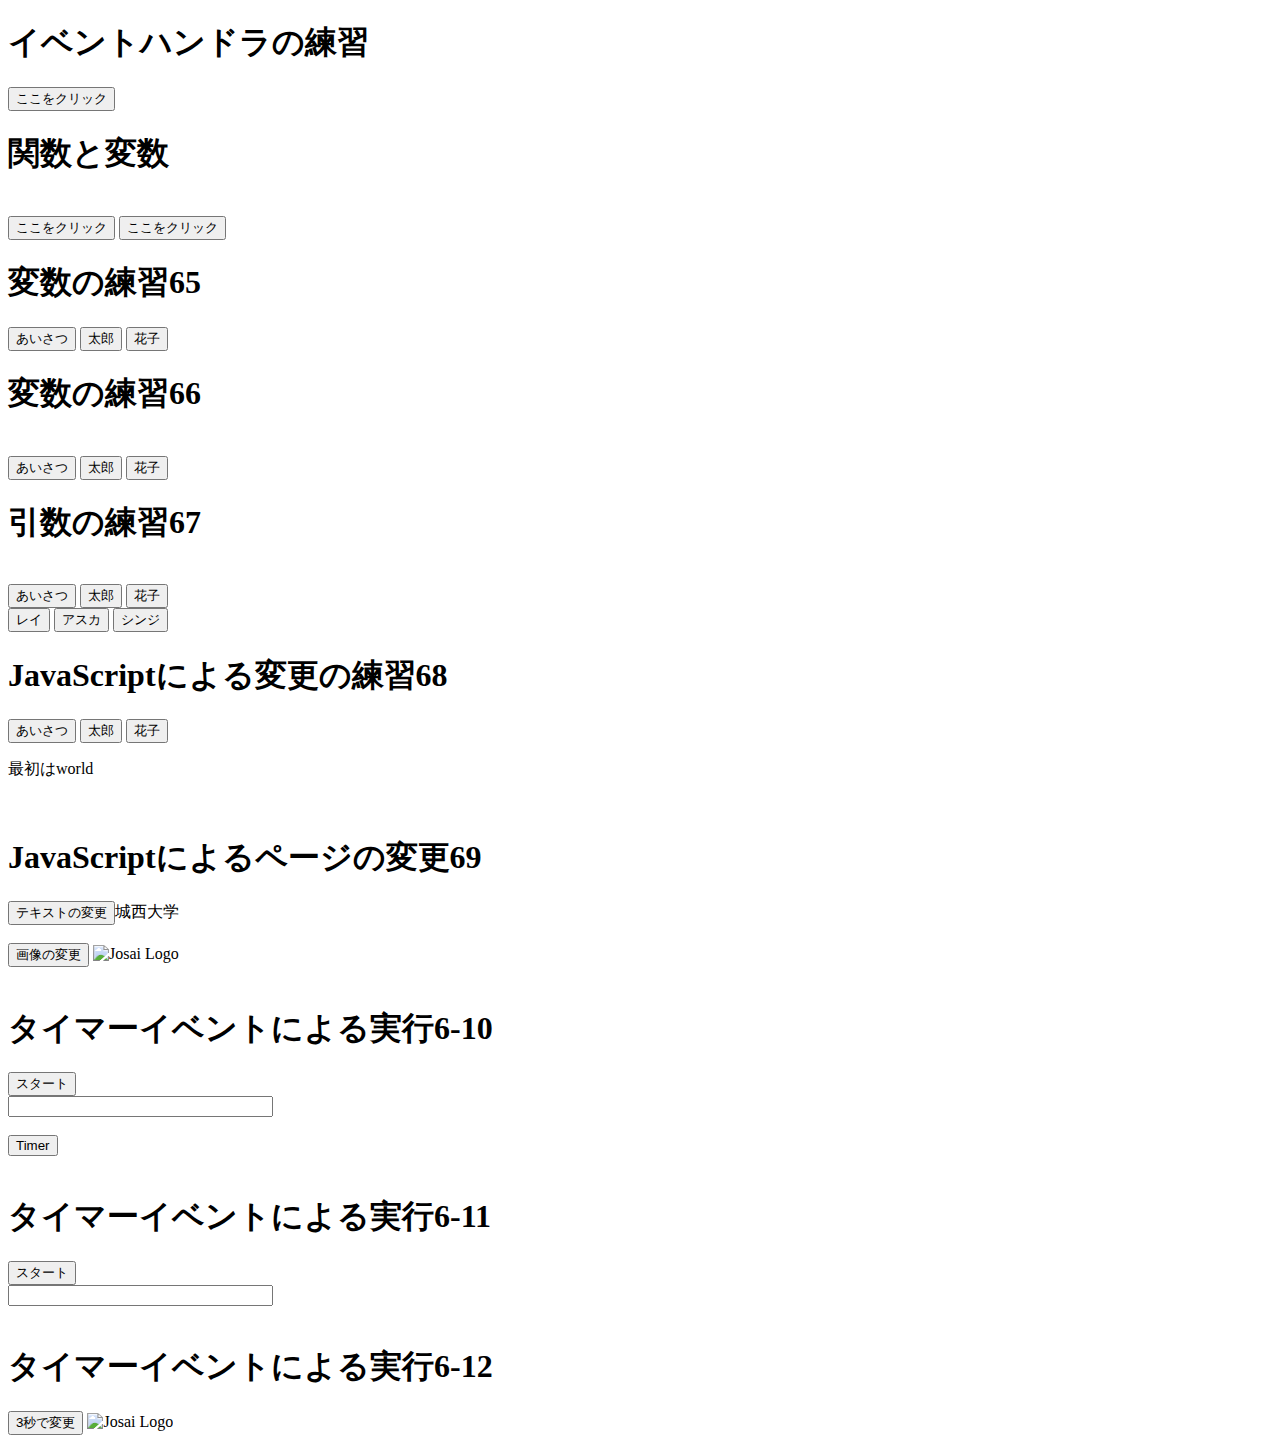
==== index.html @ b1c44680 "1221" ====
<!DOCTYPE html>
<html lang="ja">
<head>
  <meta charset="UTF-8">
  <title> Web開発の練習１</title>
  <link rel="stylesheet" href="mystyle.css"><!--この行を追加-->
<!--<script src="myjs.js"></script>-->

<script src="ex06-1.js"></script>
<script src="ex06-5.js"></script>
<script src="ex06-6.js"></script>
<script src="ex06-7.js"></script>
<script src="ex06-8.js"></script>
<script src="ex06-9.js"></script>
<script src="ex06-10.js"></script>
<script src="ex06-11.js"></script>
<script src="ex06-12.js"></script>


  


</head>
<body>
  <!--文字の大きさの練習-->
<!--
<br>
<h1>練習問題2.2</h1>
<br>
<h1>Hello World</h1>
  <h2>Hello World</h2>
  <h3>Hello World</h3>
  <ol>
      <li>ほげほげ</li>
      <li>ほにゃらら</li>
  </ol>
<script src="myjs.js"></script>
<a id="abc">ここがabcの場所</a>


<br>
<h1>練習問題2.3</h1>
<br>
<dl>
<dt>作者</dt>
<dd>ジョン</dd>
<dd>ポール</dd>
<dd>ジョージ</dd>
<dd>リンゴ</dd>
</dl>
<dl>
<dt lang="ja"><dfn>色</dfn></dt>
<dt lang="en-US"><dfn>color</dfn></dt>
<dt lang="en-GB"><dfn>colour</dfn></dt>
<dd>可視光線の波長の長短によって人が視覚で感じ
分けられる色覚・色刺激のこと。</dd>
</dl> 
<p>ゲームの得点は以下の順序で計算されます。
</p>
<dl>
<dt>金貨を獲得している場合</dt>
<dd>金貨一枚につき１０ポイント加算されます。
</dd>
<dt>銀貨を獲得している場合</dt>
<dd>銀貨一枚につき１ポイント加算されます。</dd>
<dt>枚数に関わらず、金貨と銀貨の両方を獲得して
いる場合</dt>
<dd>ボーナスポイントとして２０ポイント加算されます
。 </dd>
<dt>それ以外の場合</dt>
<dd>ポイントは加算されません。</dd>
</dl>

<br>
<h1>練習問題2.4</h1>
<br>

<table>
<caption>
<strong>お寿司をどこで食べるか？その長所と短所</strong>
<details>
<summary>このテーブルの説明</summary>
<p>以下のテーブルでは、2番目のカラムに寿司店のタイプが入れられています。その左側にそのようなタイプのお店でお寿司を食べる場合の長所が、右側に短所が入れられています</p>
</details>
</caption>
<thead>
<tr><th class="important">長所</th><th>どこで食べるか</th><th>短所</th></tr>
</thead>
<tbody>
<tr><td>ネタにこだわり、技術が素晴らしい</td><th>銀座の高級店
</th><td>値段が時価で不安、予約が必要</td></tr>
<tr><td>値段が良心的、気軽に手に取れる</td><th>回転寿司
</th><td>ネタが解凍もの、休みの日は混む</td></tr>
</tbody>
</table>
<table>
<caption>
<strong>お寿司をどこで食べるのか？その長所と短所</strong>
</caption>
<thead>
<tr><th>どこで食べるか</th><th class="important">長所</th><th>短所
</th></tr>
</thead>
<tbody>
<tr><th>銀座の高級店</th><td>ネタにこだわり、技術が素晴らしい</td><td>値段が時価で不安、予約が必要</td></tr>
<tr><th>回転寿司</th><td>値段が良心的、気軽に手に取れる
</td><td>ネタが解凍もの、休みの日は混む</td></tr>

</tbody>
</table>
<p class="sample1">セキュリティ対策は今後ますます重要になるでしょう。</p>
<p class="sample2">セキュリティ対策は今後ますます重要になるでしょう。</p>
<p class="sample3">セキュリティ対策は今後ますます重要になるでしょう。</p>

<br>
<h1>練習問題2.5</h1>
<br>
<ul>
<li>参考資料を調べ、次のように表示されるHTMLを書きなさい。
<p style="margin:1ex">x<sup>2</sup>+y<sup>2</sup>=z<sup>2</sup><br/>
この授業は<b>情報特講１</b>で、<s>眠くなる</s>大変興味深い内容です。<br/>
<bdo dir="rtl">昔の日本は右から左に書いていました。</bdo></p>
</li>
</ul>

<br>
<h1>練習問題2.6</h1>
<br>
<p>テキスト入力：<input type="text"></p>

<br>
<h1>練習問題2.7</h1>
<br>
<form action="xxx.php" method="post"><label>メール(type="email"):<input type="email"
name="email"></label><input type="submit" value="送信"></form>
<form action="xxx.php" method="post"><label>URL(type="url"):<input type="url" name="url"></label><input 
type="submit" value="送信"></form>
<form action="xxx.php" method="post"><label>検索(type="search"):<input type="search"
name="search"></label><input type="submit" value="送信"></form>
<form action="xxx.php" method="post"><label>電話(type="telephone"):<input type="tel"
name="tel"></label><input type="submit" value="送信"></form>
<form action="xxx.php" method="post"><label>数値(type="number"):<input type="number"
name="number"></label><input type="submit" value="送信"></form>
<form action="xxx.php" method="post"><label>日付(type="date"):<input type="date"
name="date"></label><input type="submit" value="送信"></form>
<form action="xxx.php" method="post"><label>日時(type="datetime"):<input type="datetime"
name="datetime"></label><input type="submit" value="送信"></form>
<form action="xxx.php" method="post"><label>ローカル日時(type="datetime-local"):<input type="datetime-local"
name="datetime-locel"></label><input type="submit" value="送信"></form>
<form action="xxx.php" method="post"><label>月(type="month"):</label><input type="submit" value="送信"></form>
<form action="xxx.php" method="post"><label>週(type="week"):<input type="week"
name="week"></label><input type="submit" value="送信"></form>
<form action="xxx.php" method="post"><label>時間(type="time"):<input type="time"
name="time"></label><input type="submit" value="送信"></form>
<form action="xxx.php" method="post"><label>レンジ(type="range"):<input type="range"
name="range"></label><input type="submit" value="送信"></form>
<form action="xxx.php" method="post"><label>色(type="color"):<input type="color"
name="color"></label><input type="submit" value="送信"></form>

<br>
<h1>練習問題2.8</h1>
<br>
<p><label>名前<input type="text" name="name" size="30" maxlength="20"></label></p>
<p><label>パスワード:<input type="password" name="pass" size="6"
maxlength="4"></label></p>
<p>学年:
<label><input type="radio" name="gakunen" value="1">1年生</label>
<label><input type="radio" name="gakunen" value="2">2年生</label>
<label><input type="radio" name="gakunen" value="3">3年生</label>
<label><input type="radio" name="gakunen" value="4">4年生</label>
<label><input type="radio" name="gakunen" value="5">5年生</label>
<label><input type="radio" name="gakunen" value="6">6年生</label>
</p>
<p>好きな科目
<label><input type="checkbox" name="kamoku" value="kokugo">国語</label>
<label><input type="checkbox" name="kamoku" value="eigo">英語</label>
<label><input type="checkbox" name="kamoku" value="sansu">算数</label>
<label><input type="checkbox" name="kamoku" value="rika">理科</label>
<label><input type="checkbox" name="kamoku" value="syakai">社会</label>
<label><input type="checkbox" name="kamoku" value="taiiku">体育</label>
</p>
<p><label>宿題ファイル:<input type="file" name="syukudai"></label></p>
<p>
<input type="submit" value="送信">
<input type="reset" value="リセット">
</p>

<br>
<h1>練習問題3.1</h1>
<br>
<a href="a.html">相対パスでリンクします</a><br>
<a href="https://www.josai.ac.jp/education/management/index.html">絶対パスで城西大学経営学部へリンクします。</a><br>
<a href="mailto:info@yahoo.com">メール(実際には動きません)</a><br>
<a href="https://www.josai.ac.jp"><img src="./image/keiei_small.jpg" alt="城西大学経営学部"></a>

<br>
<h1>練習問題3.2</h1>
<br>
<a href="a.html" target="_blank">別画面を開いてリンクします</a><br>
<a href="a.html" target="_self">リンク元と同じフレームにリンクします</a><br>
<a href="a.html" target="_parent">ひとつ上の親フレームにリンクします</a><br>
<a href="a.html" target="_top">フレームをすべて解除してリンクします</a><br>
<a href="a.html" target="abc">abcという名前のフレームにリンクします</a><br>

<br>
<h1>練習問題3.3</h1>
<br>
<a id="abc">ファイルの途中にabcという名前を付けます</a><br>
<a href="#abc">abcと名前を付けた場所へリンクします</a><br>
<a href="a.html#def">別のファイルの名前を付けた場所へリンクします</a>

<br>
<h1>練習問題3.4</h1>
<br>
<aside class="ad">
<h1>広報</h1>
<a href="https://www.josai.ac.jp/club/jyosisofuto.html">
<section>
<h1>城西大学　女子ソフトボール部</h1>
<p>女子ソフトボール部＜全日本総合女子ソフトボール選手権大会出場決定！＞
</p>
</section></a>
<a href="https://www.josai.ac.jp/news/20200615-04.html">
<section>
<h1>城西大学　JOSAI SPORTS FEILD </h1>
<p>JOSAI SPORTS FEILD 建設・設備が進んでいます【城西大学　坂戸キャンパス】
</p>
<p>城西大学坂戸キャンパスの北側の毛呂山町下川原沼に、サッカー場2面、ソフトボール場1面、アップダウンのあるランニングコース、
管理施設にはシャワー室やミーティングルームなどを備えた新しいグラウンド　“JOSAI　SPORTS　FEILD”　が完成間近です。
使用開始は、2020年9月の予定です。</p>
</section></a>
</aside>

<br>
<h1>練習問題3.5</h1>
<br>
<nav>
<ul>
<li><a href="https://www.josai.ac.jp/club/jyosisofuto.html">女子ソフトボール部</a></li>
<li><a href="https://www.josai.ac.jp/club/ekiden_hakone/html">
男子駅伝部</a></li>
<li><a href="https://www.josai.ac.jp/club/ekiden_joshiekiden.html">
女子駅伝</a></li>
<li><a>クラブ・サークル活動</a></li>
</ul>
</nav>-->

<h1>イベントハンドラの練習</h1>
<input type="button" value="ここをクリック"
ondblclick="alert('Hello, shiho!');">

<br>
<h1>関数と変数</h1>
<br>
<input type="button" value="ここをクリック"
onclick="sayhello61();sayhello61();">
<input type="button" value="ここをクリック"
onclick="saygoodbye();">

<h1>変数の練習65</h1>
<input type="button" value="あいさつ" onclick="sayhello65();">
<input type="button" value="太郎" onclick="taro65();">
<input type="button" value="花子" onclick="hanako65();">
<br>
<h1>変数の練習66</h1>
<br>
<input type="button" value="あいさつ" onclick="sayhello66();">
<input type="button" value="太郎" onclick="taro();gakita();">
<input type="button" value="花子" onclick="hanako();gakita();">
<br>
<h1>引数の練習67</h1>
<br>
<input type="button" value="あいさつ"onclick="sayhello67();">
<input type="button" value="太郎"onclick="someone('太郎');">
<input type="button" value="花子"onclick="someone('花子');">
<br>
<input type="button" value="レイ"onclick="someone('レイ');">
<input type="button" value="アスカ"onclick="someone('アスカ');">
<input type="button" value="シンジ"onclick="someone('シンジ');">
<br>

<h1>JavaScriptによる変更の練習68</h1>
<input type="button" value="あいさつ" onclick="sayhello68();">
<input type="button" value="太郎" onclick="taro68();">
<input type="button" value="花子" onclick="hanako68();">
<p id="who68">最初はworld</p>
<br>
 <h1>JavaScriptによるページの変更69</h1>
 <div id="txt1" >
<input type="button" value="テキストの変更" onclick="txtchange1();">城西大学</div>
<br>
<input type="button" value="画像の変更" onclick="imgchange1();">
<img src='./image/josai.png' id="logo" alt="Josai Logo">
<br>

<br>

<h1>タイマーイベントによる実行6-10</h1>
<form name="timer"> 
<input type="button" value="スタート" onclick="startfnc()">
<br> 
<input type="text" name="moji" size="30" value=""> 
</form>
<br>
  
<form> 
<input type="button" value="Timer" onclick="setTimeout('mes()',3000)"> 
</form>
<br>
  <h1>タイマーイベントによる実行6-11</h1>
<form name="timer2"> 
<input type="button" value="スタート" onclick="hyoji2()">
<br> 
<input type="text" name="moji2" size="30" value=""> 
</form>
  <br>
  <h1>タイマーイベントによる実行6-12</h1>
      <input type="button" value="3秒で変更" onclick="ThreeSecChange();">
  <img src='./image/josai.png' id="logo2" alt="Josai Logo">
  <br>

  
  
</body>
</html>
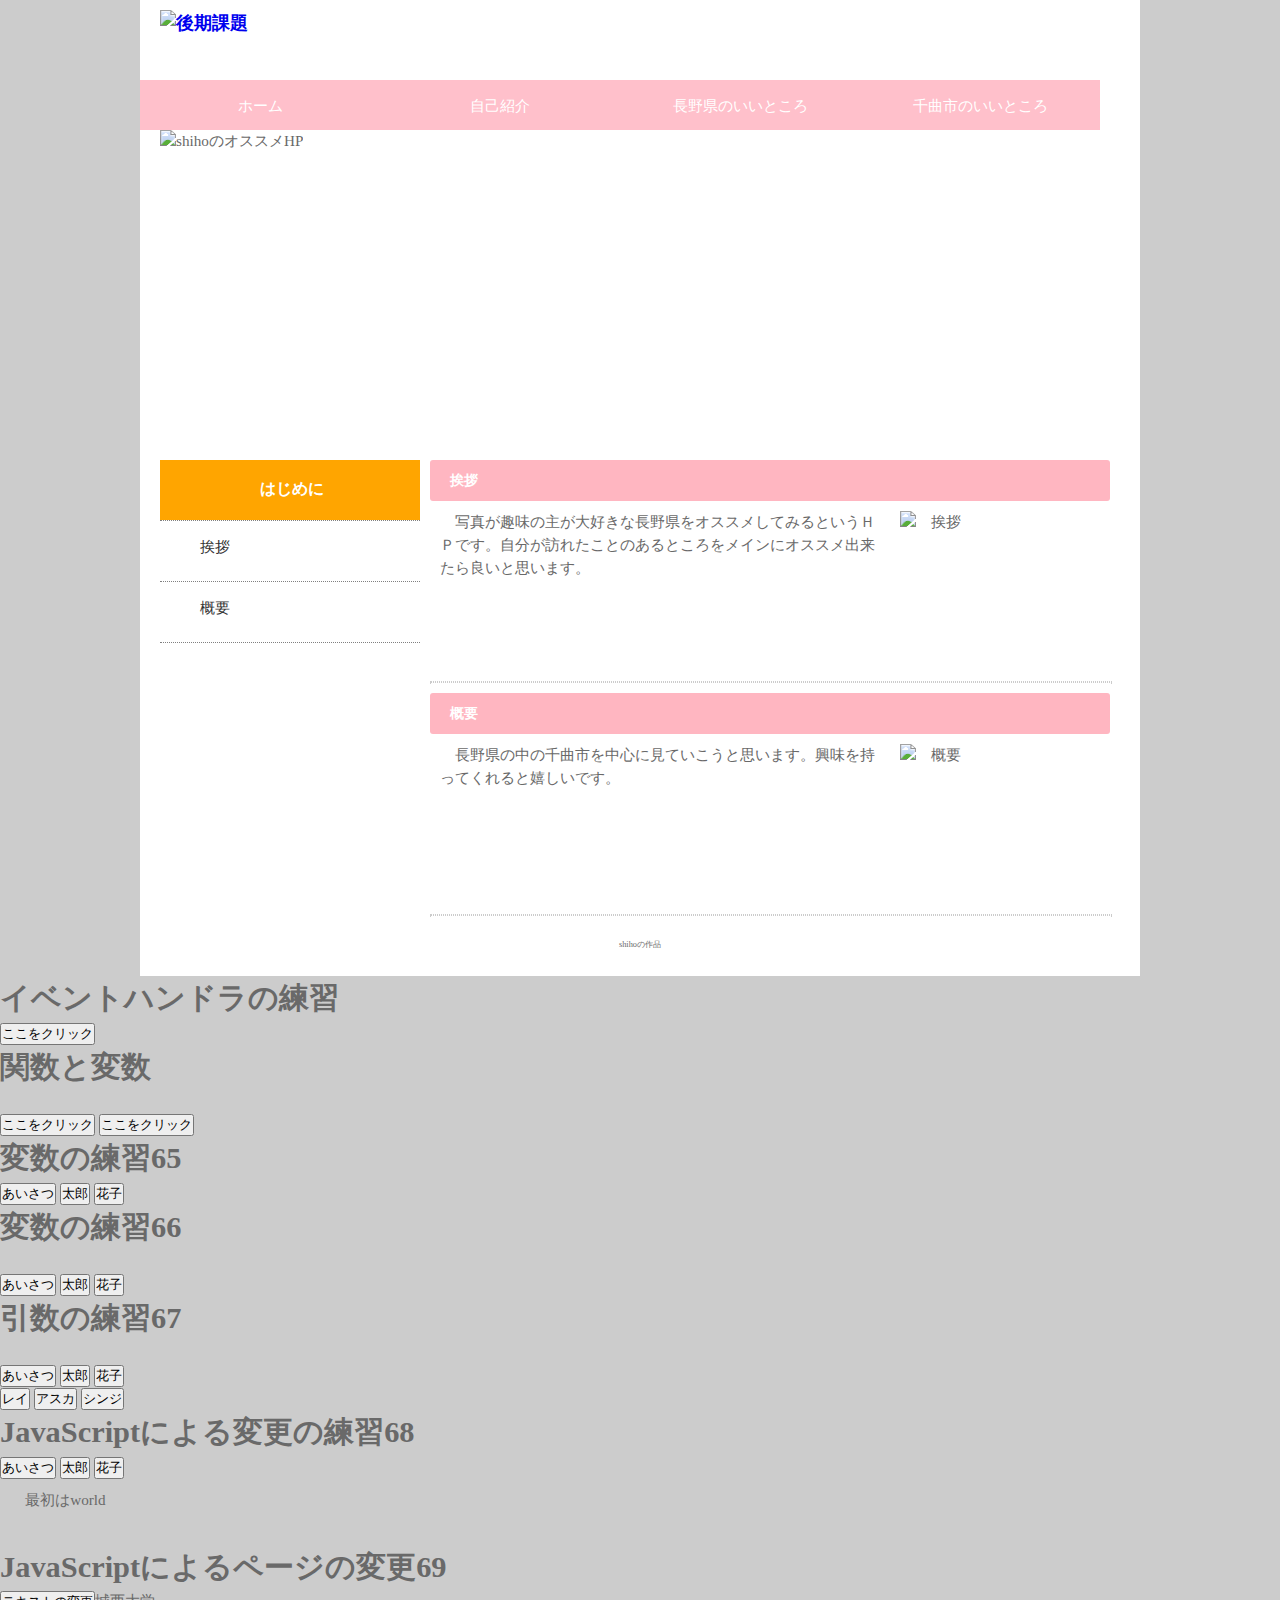
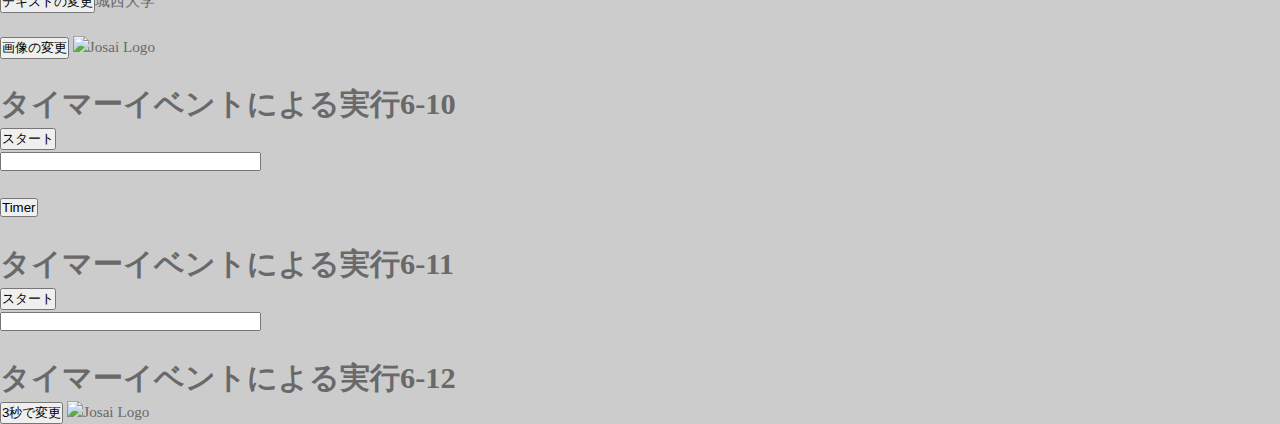
==== commit cf10e1b9: "2-09" ====
--- a/index.html
+++ b/index.html
@@ -1,8 +1,6 @@
 <!DOCTYPE html>
 <html lang="ja">
-<head>
-  <meta charset="UTF-8">
-  <title> Web開発の練習１</title>
+
   <link rel="stylesheet" href="mystyle.css"><!--この行を追加-->
 <!--<script src="myjs.js"></script>-->
 
@@ -17,6 +15,62 @@
 <script src="ex06-12.js"></script>
 
 
+
+<head>
+  <meta charset="UTF-8">
+  <title>後期最終課題</title>
+  <link rel="stylesheet" href="01.css">
+
+</head>
+
+<body>
+
+  <div id="pagebody">
+
+    <div id="header">
+      <h1><a href="index.html"><img src="./img/logo.png" alt="後期課題"></a></h1>
+    </div>
+
+    <ul id="menu">
+      <li><a href="index.html">ホーム</a></li>
+      <li><a href="me.html">自己紹介</a></li>
+      <li><a href="nagano.html">長野県のいいところ</a></li>
+      <li><a href="tikuma.html">千曲市のいいところ</a></li>
+    </ul>
+
+    <div id="img_index">
+      <img src="./img/top.jpg" alt="shihoのオススメHP">
+    </div>
+
+    <div id="submenu">
+      <h2>はじめに</h2>
+      <ul>
+        <li><a href="#info001">挨拶</a></li>
+        <li><a href="#info002">概要</a></li>
+      </ul>
+    </div>
+
+    <div id="info">
+      <h3 id="info001">挨拶</h3>
+      <p>
+        <img src="./img/dogeza.png" alt="挨拶" class="infoimg_index">写真が趣味の主が大好きな長野県をオススメしてみるというＨＰです。自分が訪れたことのあるところをメインにオススメ出来たら良いと思います。
+      </p>
+      <hr>
+      <h3 id="info002">概要</h3>
+      <p>
+        <img src="./img/ganbatta.png" alt="概要" class="infoimg_index"> 長野県の中の千曲市を中心に見ていこうと思います。興味を持ってくれると嬉しいです。
+      </p>
+      <hr>
+    </div>
+
+    <div id="footer">
+      <small>shihoの作品</small>
+    </div>
+
+  </div>
+</body>
+
+</html>
   
 
 
--- a/01.css
+++ b/01.css
@@ -0,0 +1,151 @@
+@charset "UTF-8;"
+#timer {
+	width : 100px; 
+	height : 100px;}
+
+* {
+	margin:0;
+	padding:0;
+}
+body {
+	font-size:95%;
+	line-height:1.5;
+    color:#696969;
+	background-color:#cccccc;
+	background-image:url(./img/body.png);
+}
+#pagebody {
+	width:1000px;
+	margin:0 auto;
+	background-color:#ffffff;
+	background-image:url(./img/pagebody.png);
+	background-repeat:repeat-y;
+}
+img {
+	border:0;
+}
+p {
+	width:660px;
+	margin:10px;
+	text-indent:1em;
+}
+hr {
+	clear:both;
+	width:680px;
+	margin:10px 0px;
+	border:1px dotted #cccccc;
+}
+#header {
+	height:80px;
+}
+#header h1 {
+	padding:10px 0px 5px 20px;
+	font-size:18px;
+}
+#header h1 a {
+	text-decoration:none;
+}
+#menu ul {
+	width:960px;
+	height:50px;
+	margin:0px 20px;
+}
+#menu li {
+	list-style-type:none;
+	display:inline;
+	float:left;
+}
+#menu li a {
+	background-color:#ffc0cb;
+	color:#ffffff;
+	display:block;
+	width:240px;
+	height:35px;
+	padding:15px 0px 0px 0px;
+	text-align:center;
+	text-decoration:none;
+	background-image:url(./img/menu1.png);
+	background-repeat:no-repeat;
+}
+#menu li a:hover {
+	background-color:#fa8072;
+	background-image:url(./img/menu2.png);
+}
+#img_index {
+	width:960px;
+	height:360px;
+	margin:5px 20px;
+}
+#img_subpage {
+	width:960px;
+	height:240px;
+	margin:5px 20px;
+}
+h2 {
+	width:160px;
+	height:43px;
+	padding:17px 0px 0px 100px;
+	font-size:16px;
+	background-image:url(./img/h2.png);
+	background-repeat:no-repeat;
+	background-color:#ffa500;
+	color:#ffffff;
+}
+#submenu {
+	width:260px;
+	margin:10px 10px 10px 20px;
+	float:left;
+}
+#submenu ul li {
+	list-style-type:none;
+}
+#submenu ul li a {
+	display:block;
+	height:45px;
+	padding:15px 0px 0px 30px;
+	text-decoration:none;
+	border-bottom:1px dotted gray;
+	background-image:url(./img/submenu1.png);
+	background-repeat:no-repeat;
+	color:#333333;
+}
+#submenu ul li:first-child a {
+	border-top:1px dotted gray;
+}
+#submenu ul li a:hover {
+	text-decoration:underline;
+}
+#submenu ul li a:before {
+	content:url(./img/icon_submenu.png);
+	margin:0px 10px 0px 0px;
+	vertical-align:text-top;
+}
+#info {
+	width:660px;
+	float:left;
+	padding:10px 20px 0px 0px;
+}
+h3 {
+	font-size:14px;
+	width:660px;
+	padding:10px 0px 10px 20px;
+	background-color:#ffb6c1;
+	color:#ffffff;
+	border-radius:3px;
+}
+.infoimg_index {
+	width:200px;
+	height:150px;
+	margin:0px 0px 20px 20px;
+	float:right;
+}
+hr {
+	clear:both;
+}
+#footer {
+	clear:both;
+	height:40px;
+	padding:10px 0px 0px 0px;
+	font-size:x-small;
+	text-align:center;
+}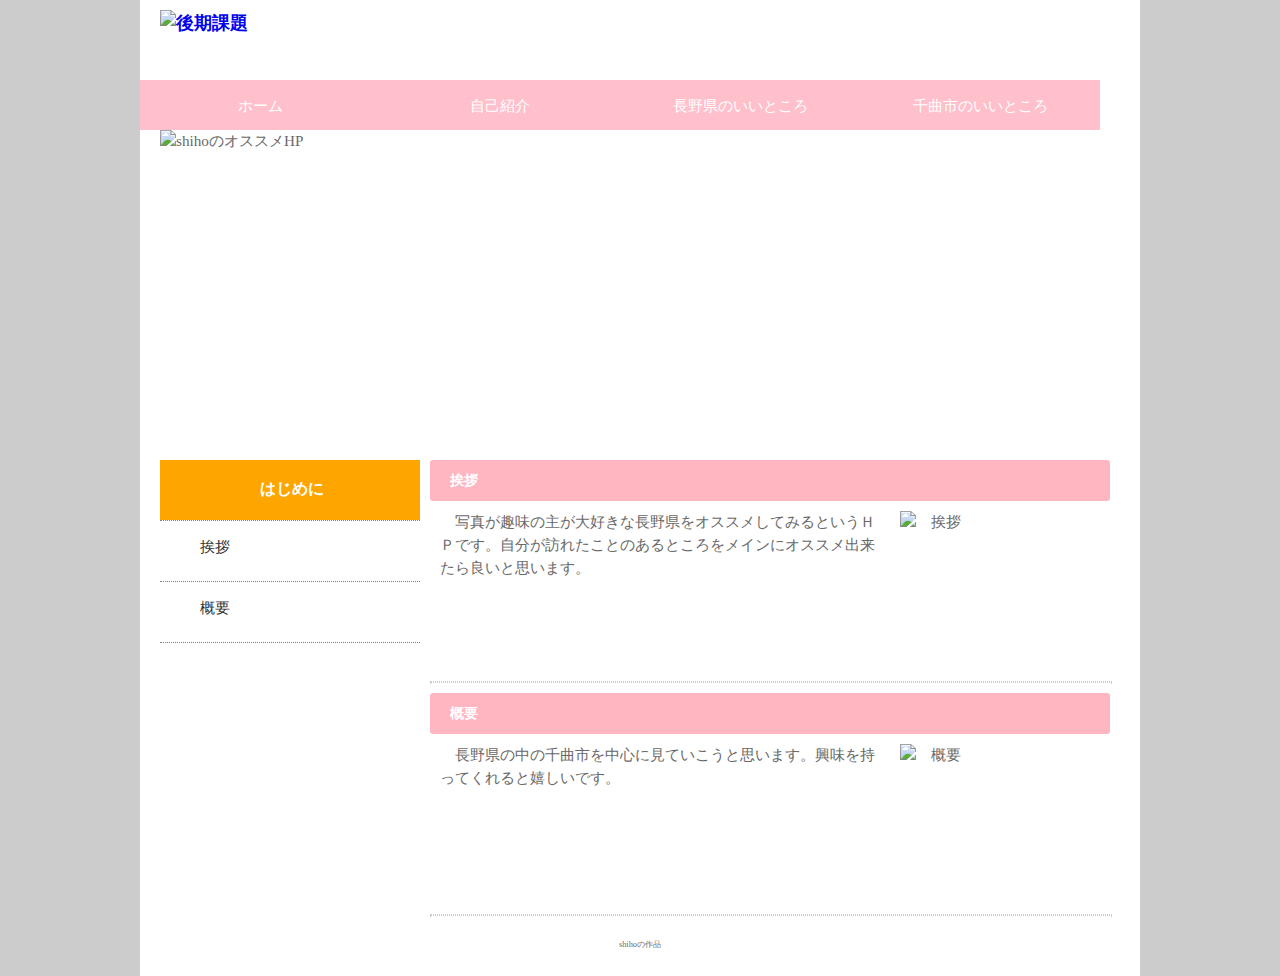
==== commit 74750cd6: "02-09-1" ====
--- a/index.html
+++ b/index.html
@@ -4,15 +4,7 @@
   <link rel="stylesheet" href="mystyle.css"><!--この行を追加-->
 <!--<script src="myjs.js"></script>-->
 
-<script src="ex06-1.js"></script>
-<script src="ex06-5.js"></script>
-<script src="ex06-6.js"></script>
-<script src="ex06-7.js"></script>
-<script src="ex06-8.js"></script>
-<script src="ex06-9.js"></script>
-<script src="ex06-10.js"></script>
-<script src="ex06-11.js"></script>
-<script src="ex06-12.js"></script>
+
 
 
 
@@ -28,7 +20,7 @@
   <div id="pagebody">
 
     <div id="header">
-      <h1><a href="index.html"><img src="./img/logo.png" alt="後期課題"></a></h1>
+      <h1><a href="index.html"><img src="./img/sakura2" alt="後期課題"></a></h1>
     </div>
 
     <ul id="menu">
@@ -39,7 +31,7 @@
     </ul>
 
     <div id="img_index">
-      <img src="./img/top.jpg" alt="shihoのオススメHP">
+      <img src="./img/sakura.jpg" alt="shihoのオススメHP">
     </div>
 
     <div id="submenu">
@@ -76,304 +68,4 @@
 
 </head>
 <body>
-  <!--文字の大きさの練習-->
-<!--
-<br>
-<h1>練習問題2.2</h1>
-<br>
-<h1>Hello World</h1>
-  <h2>Hello World</h2>
-  <h3>Hello World</h3>
-  <ol>
-      <li>ほげほげ</li>
-      <li>ほにゃらら</li>
-  </ol>
-<script src="myjs.js"></script>
-<a id="abc">ここがabcの場所</a>
 
-
-<br>
-<h1>練習問題2.3</h1>
-<br>
-<dl>
-<dt>作者</dt>
-<dd>ジョン</dd>
-<dd>ポール</dd>
-<dd>ジョージ</dd>
-<dd>リンゴ</dd>
-</dl>
-<dl>
-<dt lang="ja"><dfn>色</dfn></dt>
-<dt lang="en-US"><dfn>color</dfn></dt>
-<dt lang="en-GB"><dfn>colour</dfn></dt>
-<dd>可視光線の波長の長短によって人が視覚で感じ
-分けられる色覚・色刺激のこと。</dd>
-</dl> 
-<p>ゲームの得点は以下の順序で計算されます。
-</p>
-<dl>
-<dt>金貨を獲得している場合</dt>
-<dd>金貨一枚につき１０ポイント加算されます。
-</dd>
-<dt>銀貨を獲得している場合</dt>
-<dd>銀貨一枚につき１ポイント加算されます。</dd>
-<dt>枚数に関わらず、金貨と銀貨の両方を獲得して
-いる場合</dt>
-<dd>ボーナスポイントとして２０ポイント加算されます
-。 </dd>
-<dt>それ以外の場合</dt>
-<dd>ポイントは加算されません。</dd>
-</dl>
-
-<br>
-<h1>練習問題2.4</h1>
-<br>
-
-<table>
-<caption>
-<strong>お寿司をどこで食べるか？その長所と短所</strong>
-<details>
-<summary>このテーブルの説明</summary>
-<p>以下のテーブルでは、2番目のカラムに寿司店のタイプが入れられています。その左側にそのようなタイプのお店でお寿司を食べる場合の長所が、右側に短所が入れられています</p>
-</details>
-</caption>
-<thead>
-<tr><th class="important">長所</th><th>どこで食べるか</th><th>短所</th></tr>
-</thead>
-<tbody>
-<tr><td>ネタにこだわり、技術が素晴らしい</td><th>銀座の高級店
-</th><td>値段が時価で不安、予約が必要</td></tr>
-<tr><td>値段が良心的、気軽に手に取れる</td><th>回転寿司
-</th><td>ネタが解凍もの、休みの日は混む</td></tr>
-</tbody>
-</table>
-<table>
-<caption>
-<strong>お寿司をどこで食べるのか？その長所と短所</strong>
-</caption>
-<thead>
-<tr><th>どこで食べるか</th><th class="important">長所</th><th>短所
-</th></tr>
-</thead>
-<tbody>
-<tr><th>銀座の高級店</th><td>ネタにこだわり、技術が素晴らしい</td><td>値段が時価で不安、予約が必要</td></tr>
-<tr><th>回転寿司</th><td>値段が良心的、気軽に手に取れる
-</td><td>ネタが解凍もの、休みの日は混む</td></tr>
-
-</tbody>
-</table>
-<p class="sample1">セキュリティ対策は今後ますます重要になるでしょう。</p>
-<p class="sample2">セキュリティ対策は今後ますます重要になるでしょう。</p>
-<p class="sample3">セキュリティ対策は今後ますます重要になるでしょう。</p>
-
-<br>
-<h1>練習問題2.5</h1>
-<br>
-<ul>
-<li>参考資料を調べ、次のように表示されるHTMLを書きなさい。
-<p style="margin:1ex">x<sup>2</sup>+y<sup>2</sup>=z<sup>2</sup><br/>
-この授業は<b>情報特講１</b>で、<s>眠くなる</s>大変興味深い内容です。<br/>
-<bdo dir="rtl">昔の日本は右から左に書いていました。</bdo></p>
-</li>
-</ul>
-
-<br>
-<h1>練習問題2.6</h1>
-<br>
-<p>テキスト入力：<input type="text"></p>
-
-<br>
-<h1>練習問題2.7</h1>
-<br>
-<form action="xxx.php" method="post"><label>メール(type="email"):<input type="email"
-name="email"></label><input type="submit" value="送信"></form>
-<form action="xxx.php" method="post"><label>URL(type="url"):<input type="url" name="url"></label><input 
-type="submit" value="送信"></form>
-<form action="xxx.php" method="post"><label>検索(type="search"):<input type="search"
-name="search"></label><input type="submit" value="送信"></form>
-<form action="xxx.php" method="post"><label>電話(type="telephone"):<input type="tel"
-name="tel"></label><input type="submit" value="送信"></form>
-<form action="xxx.php" method="post"><label>数値(type="number"):<input type="number"
-name="number"></label><input type="submit" value="送信"></form>
-<form action="xxx.php" method="post"><label>日付(type="date"):<input type="date"
-name="date"></label><input type="submit" value="送信"></form>
-<form action="xxx.php" method="post"><label>日時(type="datetime"):<input type="datetime"
-name="datetime"></label><input type="submit" value="送信"></form>
-<form action="xxx.php" method="post"><label>ローカル日時(type="datetime-local"):<input type="datetime-local"
-name="datetime-locel"></label><input type="submit" value="送信"></form>
-<form action="xxx.php" method="post"><label>月(type="month"):</label><input type="submit" value="送信"></form>
-<form action="xxx.php" method="post"><label>週(type="week"):<input type="week"
-name="week"></label><input type="submit" value="送信"></form>
-<form action="xxx.php" method="post"><label>時間(type="time"):<input type="time"
-name="time"></label><input type="submit" value="送信"></form>
-<form action="xxx.php" method="post"><label>レンジ(type="range"):<input type="range"
-name="range"></label><input type="submit" value="送信"></form>
-<form action="xxx.php" method="post"><label>色(type="color"):<input type="color"
-name="color"></label><input type="submit" value="送信"></form>
-
-<br>
-<h1>練習問題2.8</h1>
-<br>
-<p><label>名前<input type="text" name="name" size="30" maxlength="20"></label></p>
-<p><label>パスワード:<input type="password" name="pass" size="6"
-maxlength="4"></label></p>
-<p>学年:
-<label><input type="radio" name="gakunen" value="1">1年生</label>
-<label><input type="radio" name="gakunen" value="2">2年生</label>
-<label><input type="radio" name="gakunen" value="3">3年生</label>
-<label><input type="radio" name="gakunen" value="4">4年生</label>
-<label><input type="radio" name="gakunen" value="5">5年生</label>
-<label><input type="radio" name="gakunen" value="6">6年生</label>
-</p>
-<p>好きな科目
-<label><input type="checkbox" name="kamoku" value="kokugo">国語</label>
-<label><input type="checkbox" name="kamoku" value="eigo">英語</label>
-<label><input type="checkbox" name="kamoku" value="sansu">算数</label>
-<label><input type="checkbox" name="kamoku" value="rika">理科</label>
-<label><input type="checkbox" name="kamoku" value="syakai">社会</label>
-<label><input type="checkbox" name="kamoku" value="taiiku">体育</label>
-</p>
-<p><label>宿題ファイル:<input type="file" name="syukudai"></label></p>
-<p>
-<input type="submit" value="送信">
-<input type="reset" value="リセット">
-</p>
-
-<br>
-<h1>練習問題3.1</h1>
-<br>
-<a href="a.html">相対パスでリンクします</a><br>
-<a href="https://www.josai.ac.jp/education/management/index.html">絶対パスで城西大学経営学部へリンクします。</a><br>
-<a href="mailto:info@yahoo.com">メール(実際には動きません)</a><br>
-<a href="https://www.josai.ac.jp"><img src="./image/keiei_small.jpg" alt="城西大学経営学部"></a>
-
-<br>
-<h1>練習問題3.2</h1>
-<br>
-<a href="a.html" target="_blank">別画面を開いてリンクします</a><br>
-<a href="a.html" target="_self">リンク元と同じフレームにリンクします</a><br>
-<a href="a.html" target="_parent">ひとつ上の親フレームにリンクします</a><br>
-<a href="a.html" target="_top">フレームをすべて解除してリンクします</a><br>
-<a href="a.html" target="abc">abcという名前のフレームにリンクします</a><br>
-
-<br>
-<h1>練習問題3.3</h1>
-<br>
-<a id="abc">ファイルの途中にabcという名前を付けます</a><br>
-<a href="#abc">abcと名前を付けた場所へリンクします</a><br>
-<a href="a.html#def">別のファイルの名前を付けた場所へリンクします</a>
-
-<br>
-<h1>練習問題3.4</h1>
-<br>
-<aside class="ad">
-<h1>広報</h1>
-<a href="https://www.josai.ac.jp/club/jyosisofuto.html">
-<section>
-<h1>城西大学　女子ソフトボール部</h1>
-<p>女子ソフトボール部＜全日本総合女子ソフトボール選手権大会出場決定！＞
-</p>
-</section></a>
-<a href="https://www.josai.ac.jp/news/20200615-04.html">
-<section>
-<h1>城西大学　JOSAI SPORTS FEILD </h1>
-<p>JOSAI SPORTS FEILD 建設・設備が進んでいます【城西大学　坂戸キャンパス】
-</p>
-<p>城西大学坂戸キャンパスの北側の毛呂山町下川原沼に、サッカー場2面、ソフトボール場1面、アップダウンのあるランニングコース、
-管理施設にはシャワー室やミーティングルームなどを備えた新しいグラウンド　“JOSAI　SPORTS　FEILD”　が完成間近です。
-使用開始は、2020年9月の予定です。</p>
-</section></a>
-</aside>
-
-<br>
-<h1>練習問題3.5</h1>
-<br>
-<nav>
-<ul>
-<li><a href="https://www.josai.ac.jp/club/jyosisofuto.html">女子ソフトボール部</a></li>
-<li><a href="https://www.josai.ac.jp/club/ekiden_hakone/html">
-男子駅伝部</a></li>
-<li><a href="https://www.josai.ac.jp/club/ekiden_joshiekiden.html">
-女子駅伝</a></li>
-<li><a>クラブ・サークル活動</a></li>
-</ul>
-</nav>-->
-
-<h1>イベントハンドラの練習</h1>
-<input type="button" value="ここをクリック"
-ondblclick="alert('Hello, shiho!');">
-
-<br>
-<h1>関数と変数</h1>
-<br>
-<input type="button" value="ここをクリック"
-onclick="sayhello61();sayhello61();">
-<input type="button" value="ここをクリック"
-onclick="saygoodbye();">
-
-<h1>変数の練習65</h1>
-<input type="button" value="あいさつ" onclick="sayhello65();">
-<input type="button" value="太郎" onclick="taro65();">
-<input type="button" value="花子" onclick="hanako65();">
-<br>
-<h1>変数の練習66</h1>
-<br>
-<input type="button" value="あいさつ" onclick="sayhello66();">
-<input type="button" value="太郎" onclick="taro();gakita();">
-<input type="button" value="花子" onclick="hanako();gakita();">
-<br>
-<h1>引数の練習67</h1>
-<br>
-<input type="button" value="あいさつ"onclick="sayhello67();">
-<input type="button" value="太郎"onclick="someone('太郎');">
-<input type="button" value="花子"onclick="someone('花子');">
-<br>
-<input type="button" value="レイ"onclick="someone('レイ');">
-<input type="button" value="アスカ"onclick="someone('アスカ');">
-<input type="button" value="シンジ"onclick="someone('シンジ');">
-<br>
-
-<h1>JavaScriptによる変更の練習68</h1>
-<input type="button" value="あいさつ" onclick="sayhello68();">
-<input type="button" value="太郎" onclick="taro68();">
-<input type="button" value="花子" onclick="hanako68();">
-<p id="who68">最初はworld</p>
-<br>
- <h1>JavaScriptによるページの変更69</h1>
- <div id="txt1" >
-<input type="button" value="テキストの変更" onclick="txtchange1();">城西大学</div>
-<br>
-<input type="button" value="画像の変更" onclick="imgchange1();">
-<img src='./image/josai.png' id="logo" alt="Josai Logo">
-<br>
-
-<br>
-
-<h1>タイマーイベントによる実行6-10</h1>
-<form name="timer"> 
-<input type="button" value="スタート" onclick="startfnc()">
-<br> 
-<input type="text" name="moji" size="30" value=""> 
-</form>
-<br>
-  
-<form> 
-<input type="button" value="Timer" onclick="setTimeout('mes()',3000)"> 
-</form>
-<br>
-  <h1>タイマーイベントによる実行6-11</h1>
-<form name="timer2"> 
-<input type="button" value="スタート" onclick="hyoji2()">
-<br> 
-<input type="text" name="moji2" size="30" value=""> 
-</form>
-  <br>
-  <h1>タイマーイベントによる実行6-12</h1>
-      <input type="button" value="3秒で変更" onclick="ThreeSecChange();">
-  <img src='./image/josai.png' id="logo2" alt="Josai Logo">
-  <br>
-
-  
-  
-</body>
-</html>
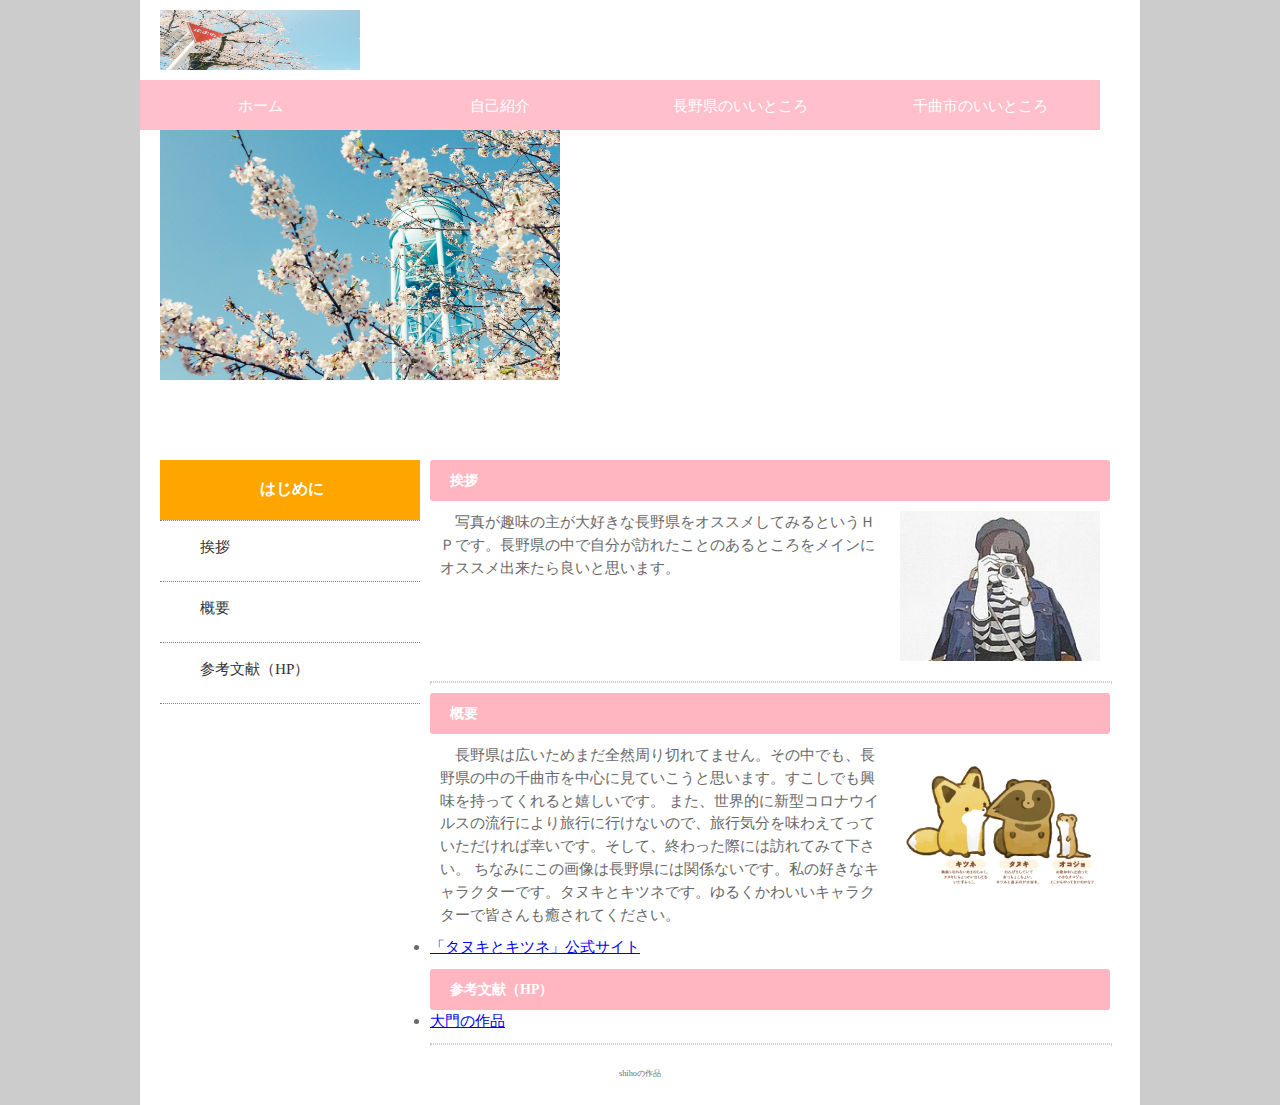
==== commit 74e4c444: "2-10-1" ====
--- a/index.html
+++ b/index.html
@@ -20,7 +20,8 @@
   <div id="pagebody">
 
     <div id="header">
-      <h1><a href="index.html"><img src="./img/sakura2" alt="後期課題"></a></h1>
+      <h1><a href="index.html"><img src="./image/sakura.jpg" width="200" height="60" alt="後期課題"></a></h1>
+      
     </div>
 
     <ul id="menu">
@@ -31,7 +32,9 @@
     </ul>
 
     <div id="img_index">
-      <img src="./img/sakura.jpg" alt="shihoのオススメHP">
+
+      <img src="./image/sakura2.jpg" width="400" height="250" alt="shihoのオススメHP">
+       
     </div>
 
     <div id="submenu">
@@ -39,18 +42,33 @@
       <ul>
         <li><a href="#info001">挨拶</a></li>
         <li><a href="#info002">概要</a></li>
+        <li><a href="#info003">参考文献（HP）</a></li>
       </ul>
     </div>
 
     <div id="info">
       <h3 id="info001">挨拶</h3>
       <p>
-        <img src="./img/dogeza.png" alt="挨拶" class="infoimg_index">写真が趣味の主が大好きな長野県をオススメしてみるというＨＰです。自分が訪れたことのあるところをメインにオススメ出来たら良いと思います。
+        <img src="./image/kamera.jpeg"
+        alt="挨拶" class="infoimg_index">写真が趣味の主が大好きな長野県をオススメしてみるというＨＰです。長野県の中で自分が訪れたことのあるところをメインにオススメ出来たら良いと思います。
       </p>
       <hr>
       <h3 id="info002">概要</h3>
       <p>
-        <img src="./img/ganbatta.png" alt="概要" class="infoimg_index"> 長野県の中の千曲市を中心に見ていこうと思います。興味を持ってくれると嬉しいです。
+        <img src="./image/タヌキとキツネsub9.jpg" alt="概要" class="infoimg_index"> 長野県は広いためまだ全然周り切れてません。その中でも、長野県の中の千曲市を中心に見ていこうと思います。すこしでも興味を持ってくれると嬉しいです。
+        また、世界的に新型コロナウイルスの流行により旅行に行けないので、旅行気分を味わえてっていただければ幸いです。そして、終わった際には訪れてみて下さい。
+        ちなみにこの画像は長野県には関係ないです。私の好きなキャラクターです。タヌキとキツネです。ゆるくかわいいキャラクターで皆さんも癒されてください。
+        <ul>
+        <li><a href="http://www.fwinc.co.jp/tanukitsu/wp/">「タヌキとキツネ」公式サイト</a></li>
+        </ul>
+      </p>
+      <h3 id="inf003">参考文献（HP）</h3>
+      <ul>
+<li><a href="https://zm16290.github.io/kadai_kouki/index.html">大門の作品</a></li>
+
+</ul>
+      <p>
+          
       </p>
       <hr>
     </div>
@@ -67,5 +85,4 @@
 
 
 </head>
-<body>
 
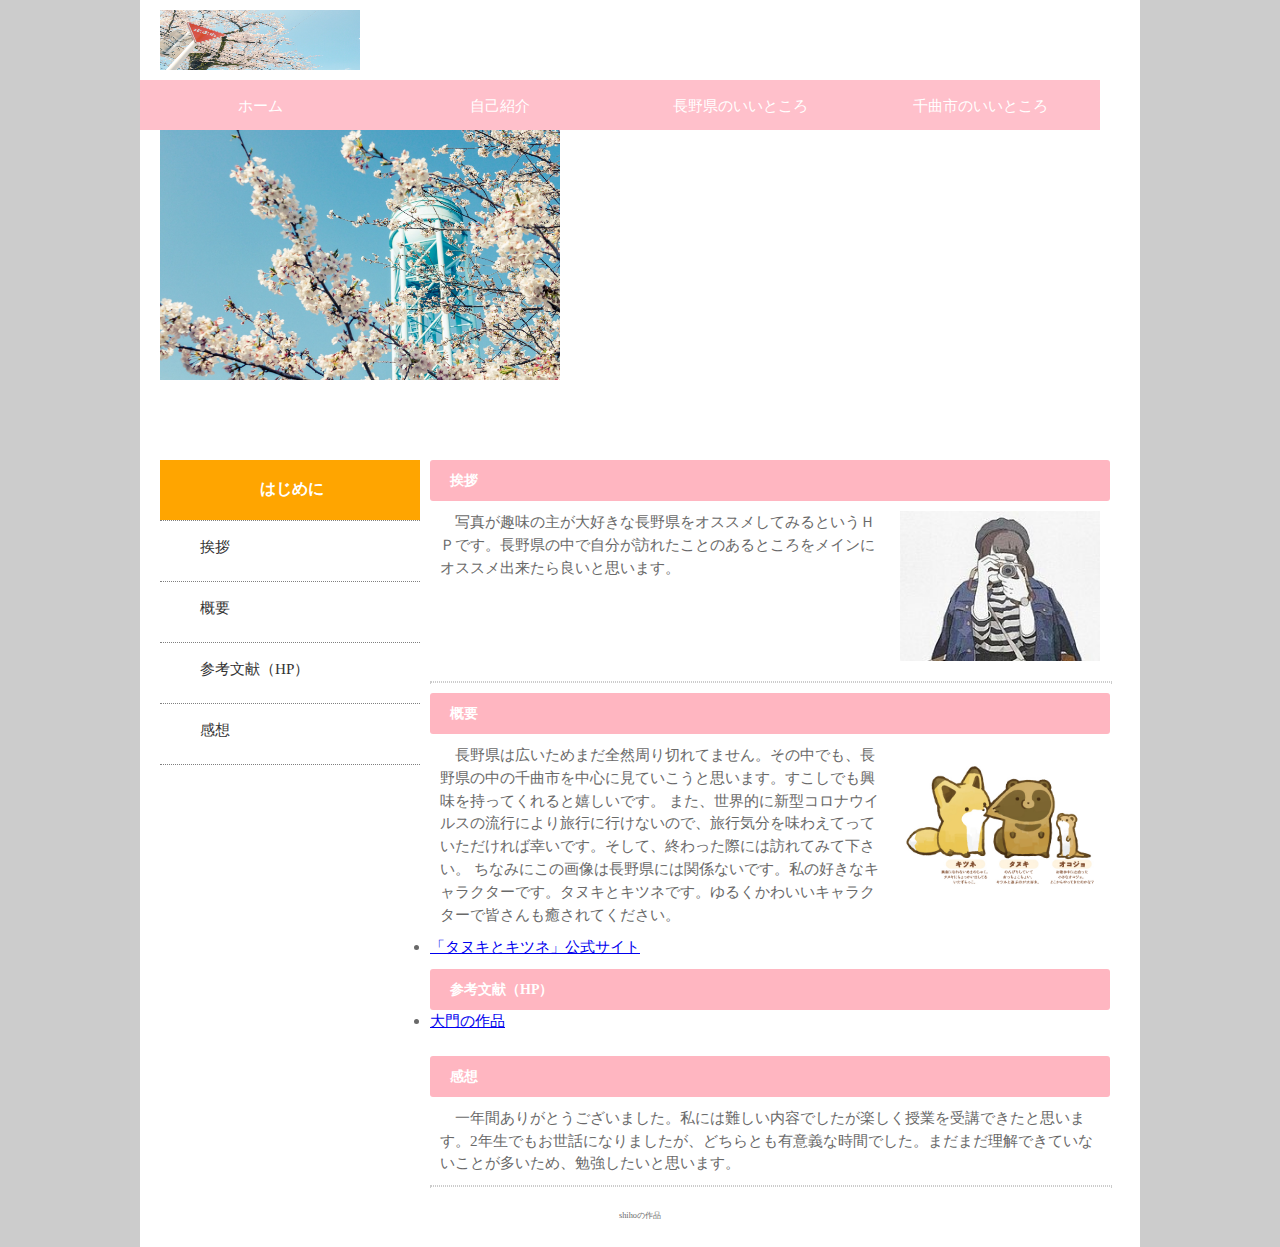
==== commit 2ccb3fe9: "2-105" ====
--- a/index.html
+++ b/index.html
@@ -20,6 +20,7 @@
   <div id="pagebody">
 
     <div id="header">
+    
       <h1><a href="index.html"><img src="./image/sakura.jpg" width="200" height="60" alt="後期課題"></a></h1>
       
     </div>
@@ -43,6 +44,7 @@
         <li><a href="#info001">挨拶</a></li>
         <li><a href="#info002">概要</a></li>
         <li><a href="#info003">参考文献（HP）</a></li>
+        <li><a href="#info004">感想</a></li>
       </ul>
     </div>
 
@@ -65,10 +67,9 @@
       <h3 id="inf003">参考文献（HP）</h3>
       <ul>
 <li><a href="https://zm16290.github.io/kadai_kouki/index.html">大門の作品</a></li>
-
 </ul>
-      <p>
-          
+　   <h3 id="info004">感想</h3>
+      <p>一年間ありがとうございました。私には難しい内容でしたが楽しく授業を受講できたと思います。2年生でもお世話になりましたが、どちらとも有意義な時間でした。まだまだ理解できていないことが多いため、勉強したいと思います。
       </p>
       <hr>
     </div>
